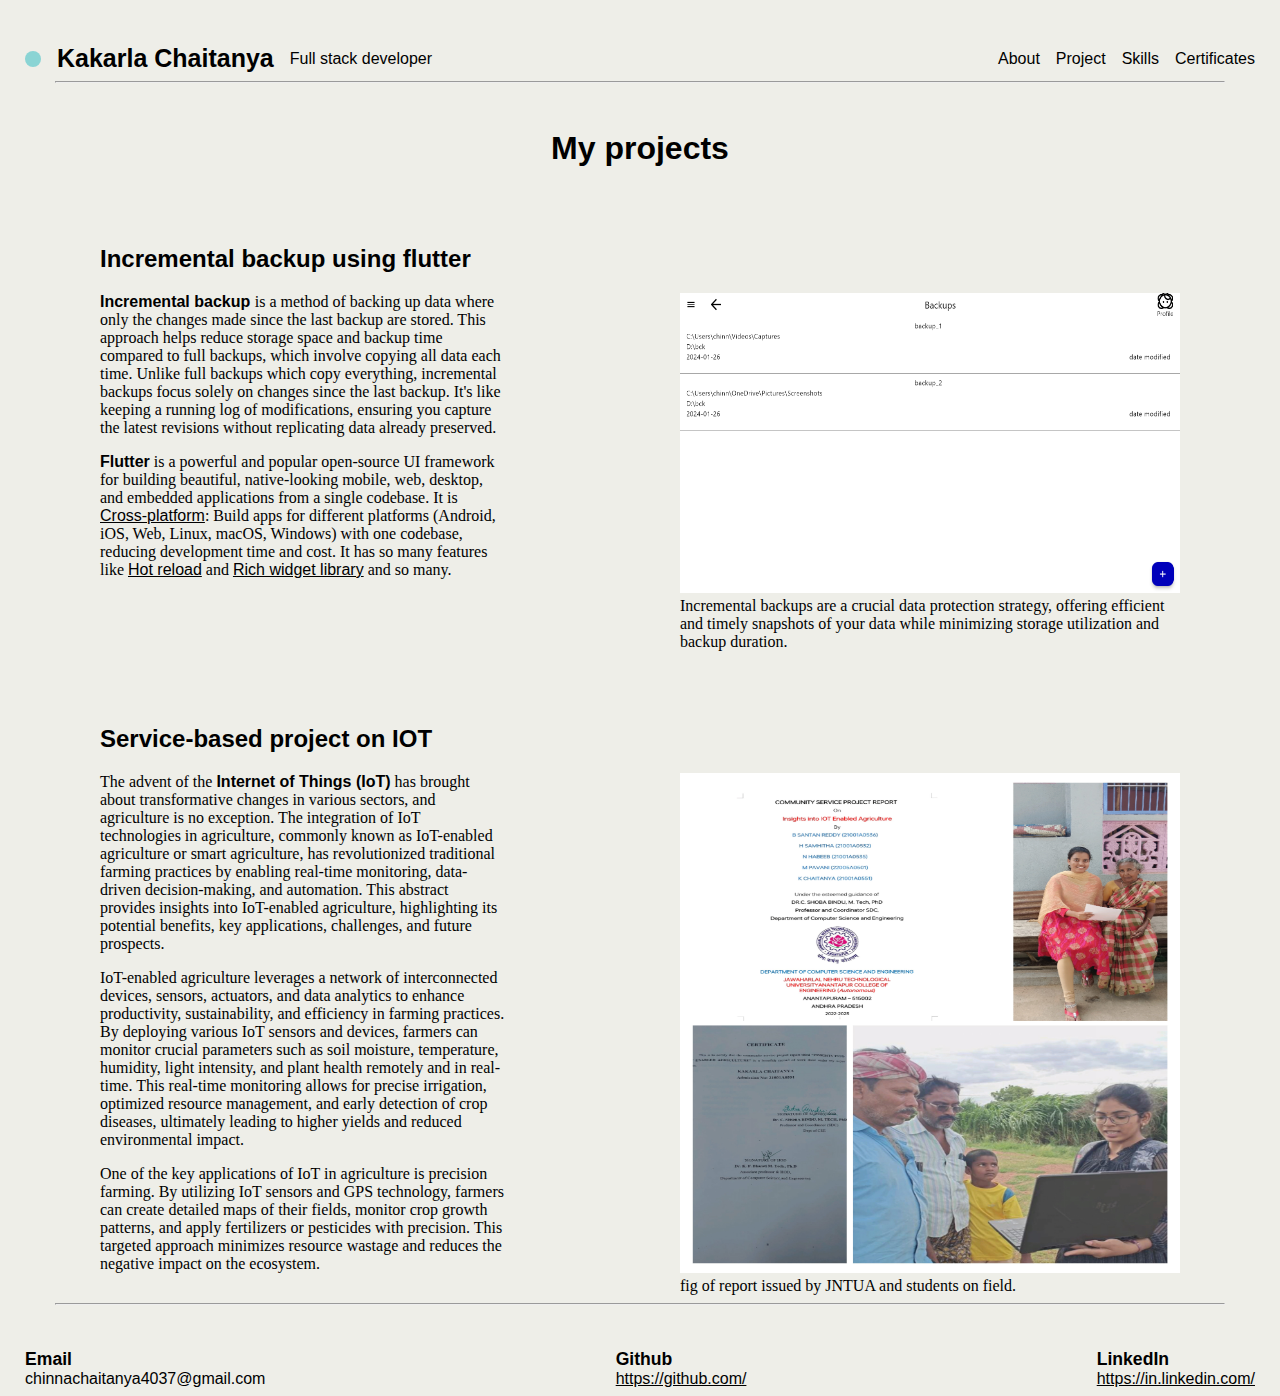
==== projects.html @ 34132683 "Add files via upload" ====
<!DOCTYPE html>
<html lang="en">
<head>
    <meta charset="UTF-8">
    <meta name="viewport" content="width=device-width, initial-scale=1.0">
    <title>About</title>
    <link href="projects.css" rel="stylesheet">
</head>
<body>
    <br>
    <br>
    <div class="f3">
        <div class="f1">
            <div class="f0">
                <div class="circle"></div>
                <div class="name"><a href="index.html">Kakarla Chaitanya</a></div> 
            </div>
            <div class="des">Full stack developer</div>
        </div>
        <div class="f2 li">
            <a href="about.html">About</a>
            <a href="projects.html">Project</a>
            <a href="skills.html">Skills</a>
            <a href="cer.html">Certificates</a>
        </div>
        <div class="menu">
            <div class="m m1"></div>
            <div class="m m2"></div>
            <div class="m m3"></div>
        </div>
    </div>
    <div class="in-menu">
        <a href="about.html">About</a>
        <a href="projects.html">Project</a>
        <a href="skills.html">Skills</a>
        <a href="cer.html">Certificates</a>
    </div>
    <hr>
    <br>
    <h1 style="text-align: center;">My projects</h1>
    <br>
    <br>
   <div class="project">
        <h2><a href="https://github.com/">Incremental backup using flutter</a></h2>
        <div class="f7">
            <div class="c1">
                <strong>Incremental backup </strong>is a method of backing up data where only the changes made since the last backup are stored. This approach helps reduce storage space and backup time compared to full backups, which involve copying all data each time.
                Unlike full backups which copy everything, incremental backups focus solely on changes since the last backup. It's like keeping a running log of modifications, ensuring you capture the latest revisions without replicating data already preserved.
                <p class="c1"><strong>Flutter</strong> is a powerful and popular open-source UI framework for building beautiful, native-looking mobile, web, desktop, and embedded applications from a single codebase.
                    It is <ins>Cross-platform</ins>: Build apps for different platforms (Android, iOS, Web, Linux, macOS, Windows) with one codebase, reducing development time and cost.
                    It has so many features like <ins>Hot reload</ins> and <ins>Rich widget library</ins> and so many.
                </p>
            </div>
            <div class="c2">
                <img src="img2.png" alt="image of your project UI"><br>
                Incremental backups are a crucial data protection strategy, offering efficient and timely snapshots of your data while minimizing storage utilization and backup duration.
            </div>
        </div>
        <br>
        <br>
        <br>
        <h2>Service-based project on IOT</h2>
        <div class="f7">
            <div class="c1">
                The advent of the <strong>Internet of Things (IoT)</strong> has brought about transformative changes in various sectors, and agriculture is no exception. 
                The integration of IoT technologies in agriculture, commonly known as IoT-enabled agriculture or smart agriculture, has revolutionized traditional farming practices by enabling real-time monitoring, data-driven decision-making, and automation. 
                This abstract provides insights into IoT-enabled agriculture, highlighting its potential benefits, key applications, challenges, and future prospects.
                <p class="c1">IoT-enabled agriculture leverages a network of interconnected devices, sensors, actuators, and data analytics to enhance productivity, sustainability, and efficiency in farming practices. 
                    By deploying various IoT sensors and devices, farmers can monitor crucial parameters such as soil moisture, temperature, humidity, light intensity, and plant health remotely and in real-time. This real-time monitoring allows for precise irrigation, optimized resource management, and early detection of crop diseases, ultimately leading to higher yields and reduced environmental impact.</p>
                <p class="c1">One of the key applications of IoT in agriculture is precision farming. By utilizing IoT sensors and GPS technology, farmers can create detailed maps of their fields, monitor crop growth patterns, and apply fertilizers or pesticides with precision. This targeted approach minimizes resource wastage and reduces the negative impact on the ecosystem.
                </p>
            </div>
            <div class="c2">
                <img src="img3.jpg"  id="i1" alt="image of report of your project" ><br>
                fig of report issued by JNTUA and students on field.
            </div>
        </div>
   </div>
    <hr>
    <br><br>
    <div class="f5">
        <div class="email"><div class="bit">Email<br></div>chinnachaitanya4037@gmail.com</div>
        <div class="git"><div class="bit">Github<br></div><a href="https://github.com/chinna4037">https://github.com/</a></div>
        <div class="linked"><div class="bit">LinkedIn</div><a href="https://www.linkedin.com/in/kakarla-chaitanya-6a55a0230/">https://in.linkedin.com/</a></div>
    </div>
    <script src="https://ajax.googleapis.com/ajax/libs/jquery/3.7.1/jquery.min.js"></script>
    <script src="script.js"></script>
</body>
</html>
---- projects.css ----
*{
    background-color:hsl(60, 15%, 92%);
    font-family: sans-serif;
}
body{
    margin-left: 25px;
    margin-right: 25px;
}
.project{
    margin-left: 75px;
    margin-right: 75px;
}
.f0{
    display:flex;
    gap:1em;
    align-items: center;
}
.f1{
    display:flex;
    gap:1em;
    align-items: center;
}
.f2{

    gap:1em;
   display: flex;
    align-items: center;
}
.f3{
    display: flex;
    justify-content: space-between;
}
.f7{
    display: flex;
    justify-content: space-evenly;
    gap:175px;
}
.f5{
    display: flex;
    justify-content: space-between;
}
.bit{
    font-weight: bolder;
    font-size: 1.1em;
}
.c1{
    font-family: Georgia, 'Times New Roman', Times, serif;
}
.c2{
    font-family: Georgia, 'Times New Roman', Times, serif;
}
hr{
    width:95%;

}
.menu{
    cursor: pointer;
    display: none;
    font-size: 2em;
    height: 32px;
}
.in-menu{
    display:none;
    flex-direction:column;
    gap:30px;
    font-size: 1.5em;
}
.in-menu a{
    align-self: center;
    justify-self: center;
}
.close{
    align-self: flex-end;
    font-size: 1.5em;
}

button{
    margin: 0px;
    border:0px;
}
.m{
    width: 30px;
    height: 1.5px;
    background-color: #333;
    margin: 6px 0;
    transition: 0.4s;
    transform-origin: top left;
}
.f5 a{
    text-decoration: underline;
}
#i1{
    height: 500px;
    width:500px;
}
a{
    text-decoration: none;
    color:black;
    background: local;
}
img{
    height:300px;
    width: 500px;
}
.name{
    font-size: 25px;
    font-weight: bold;
}
.circle{
    height: 1em;
    width: 1em;
    border-radius: 50%;
    background-color: rgb(138, 212, 212);
}
.f2 a:hover{
    color: rgb(116, 170, 192);
}
.in-menu a:hover {
    color: rgb(116, 170, 192);
   
}
@media(max-width:1114px) and (min-width:1000px){
    .f7{
        gap: 125px;
    }img{
        height:200px;
        width: 300px;
    }
    #i1{
        height:400px;
        width: 400px;
}
    }   
@media(max-width:1000px) and (min-width:619px) {
    .f7{
        flex-direction: column;
        gap: 10px;
    }img{
        height:200px;
        width: 300px;
    }
    .c2{
        text-align: center;
    }
    #i1{
        height:400px;
        width: 400px;
}
}
@media(max-width:618px){
    body{
        margin-left: 10px;
        margin-right: 10px;
    }
    .project{
        margin-left: 15px;
        margin-right: 15px;
    }
    .c2{
        text-align: center;
    }
    .f7{
        flex-direction: column;
        gap: 10px;
    }img{
        height:200px;
        width: 300px;
    }
    #i1{
        height:300px;
        width: 300px;
    }
    .f1{
        display:flex;
        gap:1em;
        align-items: center;
        flex-direction:column;
    }
    .f5{
        display: flex;
        gap:1em;
        flex-direction:column;
    }
}
@media(max-width:800px){
    .f1{
        display:flex;
        gap:1em;
        align-items: center;
        flex-direction:column;
    }
    .menu{
        cursor: pointer;
        display:block;
    }
    .li{
        display: none;
    }

}
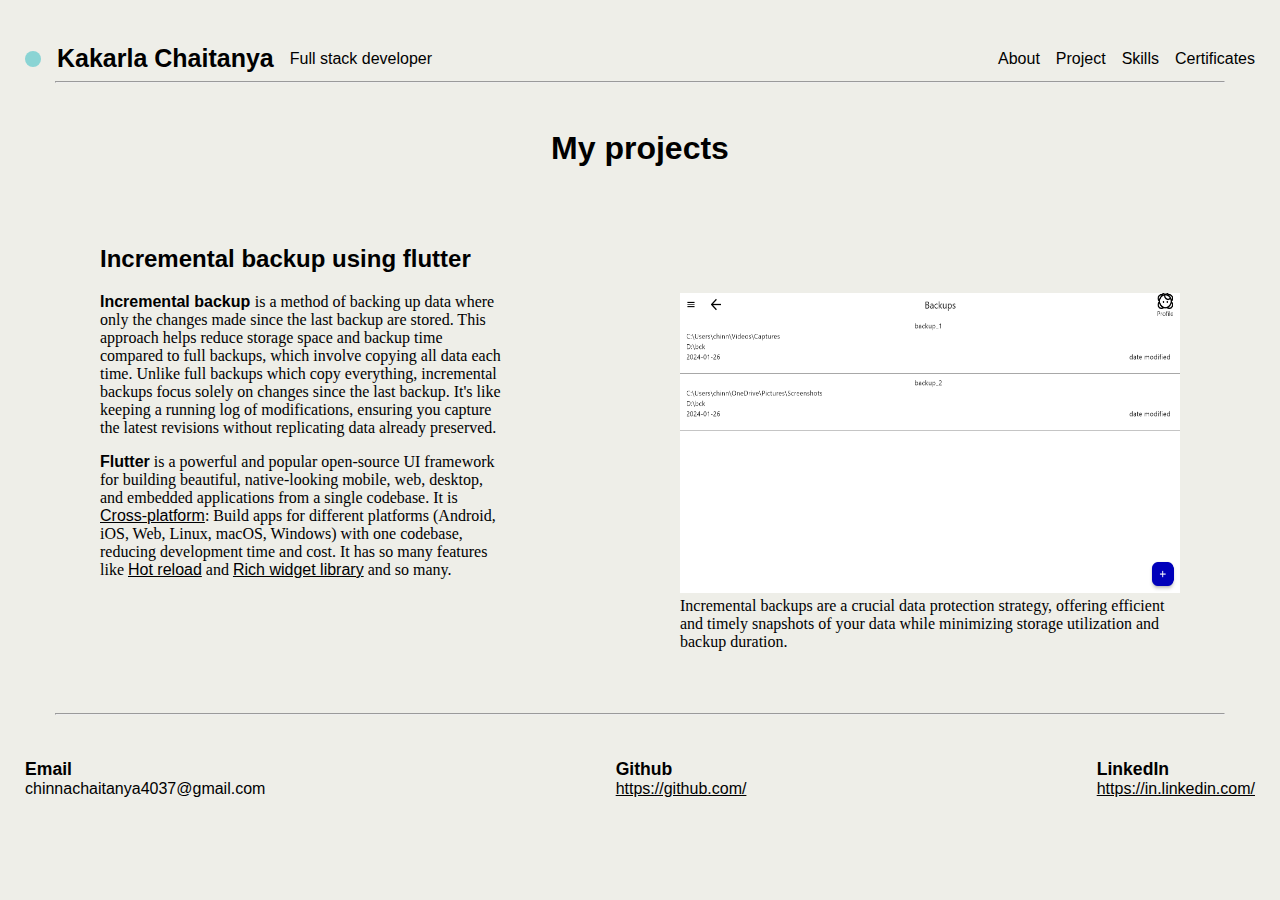
==== commit de20e41a: "Update projects.html" ====
--- a/projects.html
+++ b/projects.html
@@ -59,22 +59,6 @@
         <br>
         <br>
         <br>
-        <h2>Service-based project on IOT</h2>
-        <div class="f7">
-            <div class="c1">
-                The advent of the <strong>Internet of Things (IoT)</strong> has brought about transformative changes in various sectors, and agriculture is no exception. 
-                The integration of IoT technologies in agriculture, commonly known as IoT-enabled agriculture or smart agriculture, has revolutionized traditional farming practices by enabling real-time monitoring, data-driven decision-making, and automation. 
-                This abstract provides insights into IoT-enabled agriculture, highlighting its potential benefits, key applications, challenges, and future prospects.
-                <p class="c1">IoT-enabled agriculture leverages a network of interconnected devices, sensors, actuators, and data analytics to enhance productivity, sustainability, and efficiency in farming practices. 
-                    By deploying various IoT sensors and devices, farmers can monitor crucial parameters such as soil moisture, temperature, humidity, light intensity, and plant health remotely and in real-time. This real-time monitoring allows for precise irrigation, optimized resource management, and early detection of crop diseases, ultimately leading to higher yields and reduced environmental impact.</p>
-                <p class="c1">One of the key applications of IoT in agriculture is precision farming. By utilizing IoT sensors and GPS technology, farmers can create detailed maps of their fields, monitor crop growth patterns, and apply fertilizers or pesticides with precision. This targeted approach minimizes resource wastage and reduces the negative impact on the ecosystem.
-                </p>
-            </div>
-            <div class="c2">
-                <img src="img3.jpg"  id="i1" alt="image of report of your project" ><br>
-                fig of report issued by JNTUA and students on field.
-            </div>
-        </div>
    </div>
     <hr>
     <br><br>
@@ -86,4 +70,4 @@
     <script src="https://ajax.googleapis.com/ajax/libs/jquery/3.7.1/jquery.min.js"></script>
     <script src="script.js"></script>
 </body>
-</html>+</html>
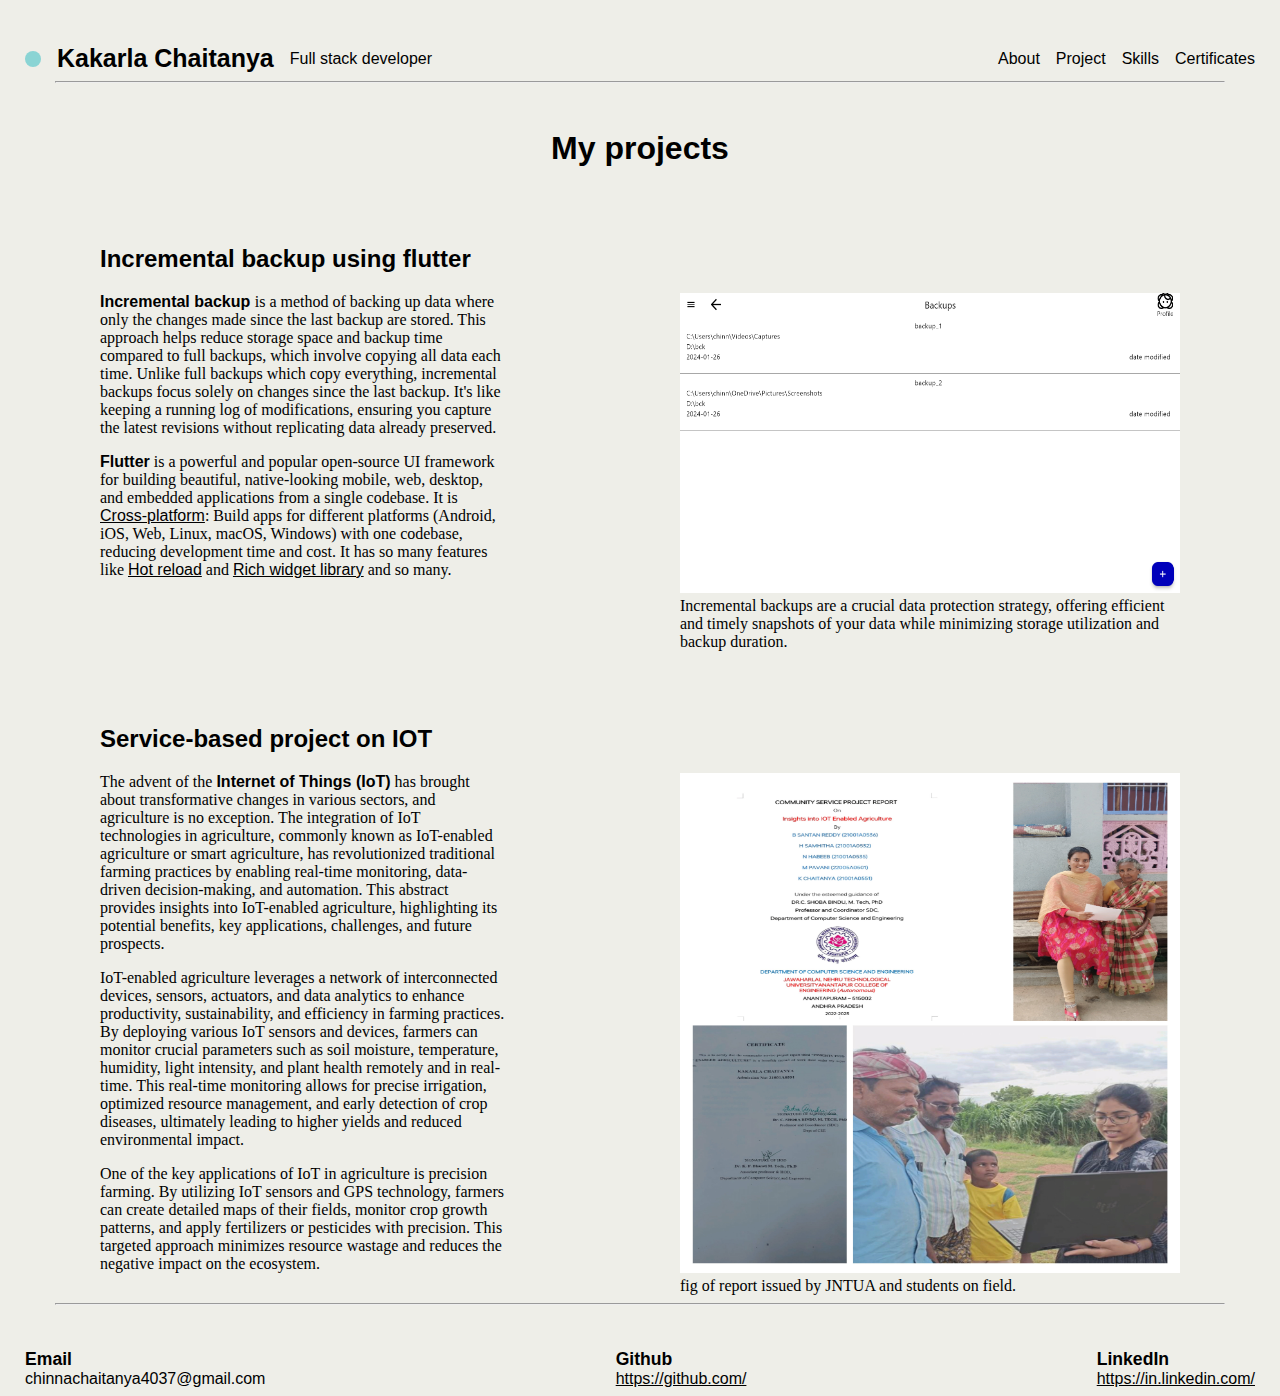
==== commit 6758d7ec: "Add files via upload" ====
--- a/projects.html
+++ b/projects.html
@@ -59,6 +59,22 @@
         <br>
         <br>
         <br>
+        <h2>Service-based project on IOT</h2>
+        <div class="f7">
+            <div class="c1">
+                The advent of the <strong>Internet of Things (IoT)</strong> has brought about transformative changes in various sectors, and agriculture is no exception. 
+                The integration of IoT technologies in agriculture, commonly known as IoT-enabled agriculture or smart agriculture, has revolutionized traditional farming practices by enabling real-time monitoring, data-driven decision-making, and automation. 
+                This abstract provides insights into IoT-enabled agriculture, highlighting its potential benefits, key applications, challenges, and future prospects.
+                <p class="c1">IoT-enabled agriculture leverages a network of interconnected devices, sensors, actuators, and data analytics to enhance productivity, sustainability, and efficiency in farming practices. 
+                    By deploying various IoT sensors and devices, farmers can monitor crucial parameters such as soil moisture, temperature, humidity, light intensity, and plant health remotely and in real-time. This real-time monitoring allows for precise irrigation, optimized resource management, and early detection of crop diseases, ultimately leading to higher yields and reduced environmental impact.</p>
+                <p class="c1">One of the key applications of IoT in agriculture is precision farming. By utilizing IoT sensors and GPS technology, farmers can create detailed maps of their fields, monitor crop growth patterns, and apply fertilizers or pesticides with precision. This targeted approach minimizes resource wastage and reduces the negative impact on the ecosystem.
+                </p>
+            </div>
+            <div class="c2">
+                <img src="img3.jpg"  id="i1" alt="image of report of your project" ><br>
+                fig of report issued by JNTUA and students on field.
+            </div>
+        </div>
    </div>
     <hr>
     <br><br>
@@ -70,4 +86,4 @@
     <script src="https://ajax.googleapis.com/ajax/libs/jquery/3.7.1/jquery.min.js"></script>
     <script src="script.js"></script>
 </body>
-</html>
+</html>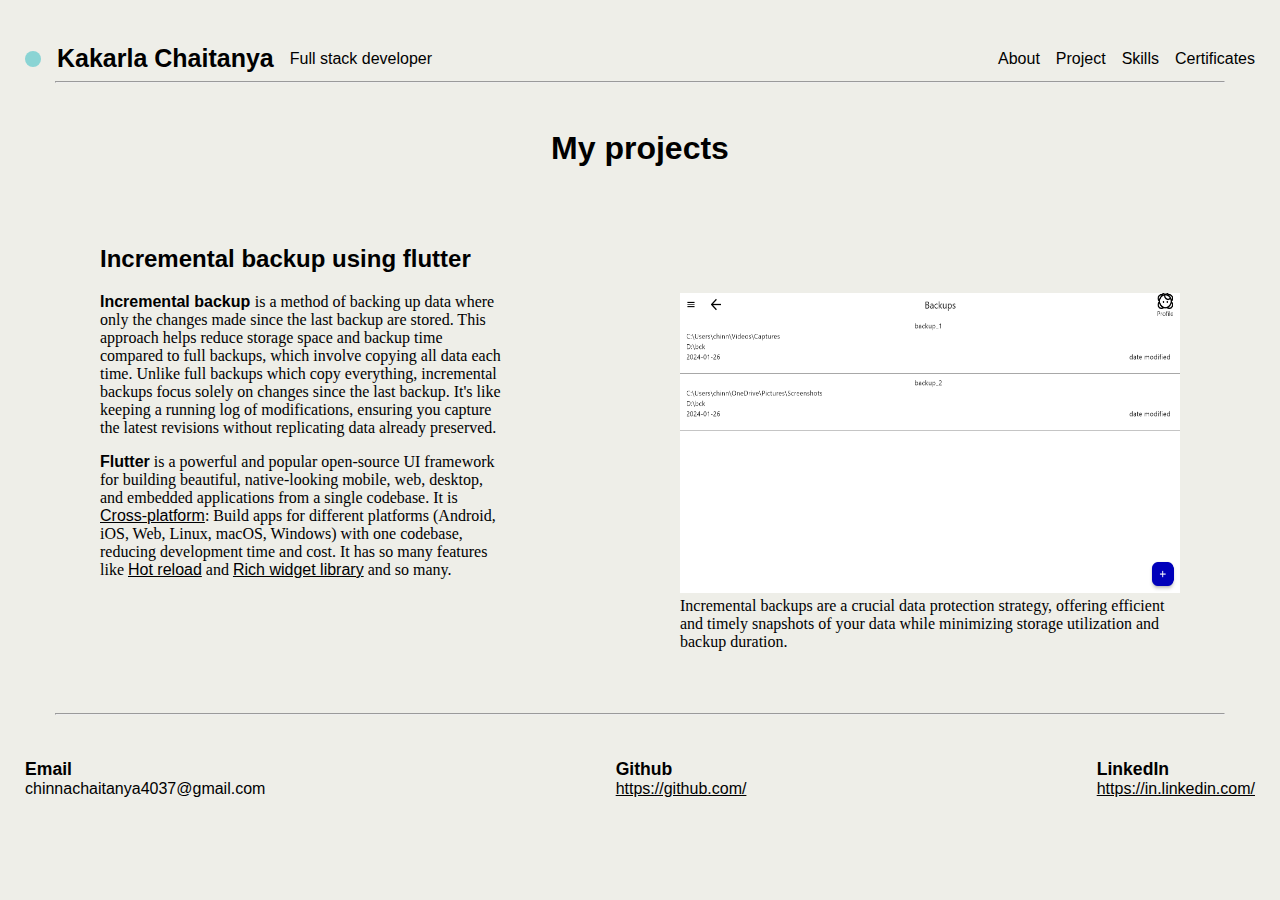
==== commit b6e65a1f: "Update projects.html" ====
--- a/projects.html
+++ b/projects.html
@@ -59,22 +59,6 @@
         <br>
         <br>
         <br>
-        <h2>Service-based project on IOT</h2>
-        <div class="f7">
-            <div class="c1">
-                The advent of the <strong>Internet of Things (IoT)</strong> has brought about transformative changes in various sectors, and agriculture is no exception. 
-                The integration of IoT technologies in agriculture, commonly known as IoT-enabled agriculture or smart agriculture, has revolutionized traditional farming practices by enabling real-time monitoring, data-driven decision-making, and automation. 
-                This abstract provides insights into IoT-enabled agriculture, highlighting its potential benefits, key applications, challenges, and future prospects.
-                <p class="c1">IoT-enabled agriculture leverages a network of interconnected devices, sensors, actuators, and data analytics to enhance productivity, sustainability, and efficiency in farming practices. 
-                    By deploying various IoT sensors and devices, farmers can monitor crucial parameters such as soil moisture, temperature, humidity, light intensity, and plant health remotely and in real-time. This real-time monitoring allows for precise irrigation, optimized resource management, and early detection of crop diseases, ultimately leading to higher yields and reduced environmental impact.</p>
-                <p class="c1">One of the key applications of IoT in agriculture is precision farming. By utilizing IoT sensors and GPS technology, farmers can create detailed maps of their fields, monitor crop growth patterns, and apply fertilizers or pesticides with precision. This targeted approach minimizes resource wastage and reduces the negative impact on the ecosystem.
-                </p>
-            </div>
-            <div class="c2">
-                <img src="img3.jpg"  id="i1" alt="image of report of your project" ><br>
-                fig of report issued by JNTUA and students on field.
-            </div>
-        </div>
    </div>
     <hr>
     <br><br>
@@ -86,4 +70,4 @@
     <script src="https://ajax.googleapis.com/ajax/libs/jquery/3.7.1/jquery.min.js"></script>
     <script src="script.js"></script>
 </body>
-</html>+</html>
